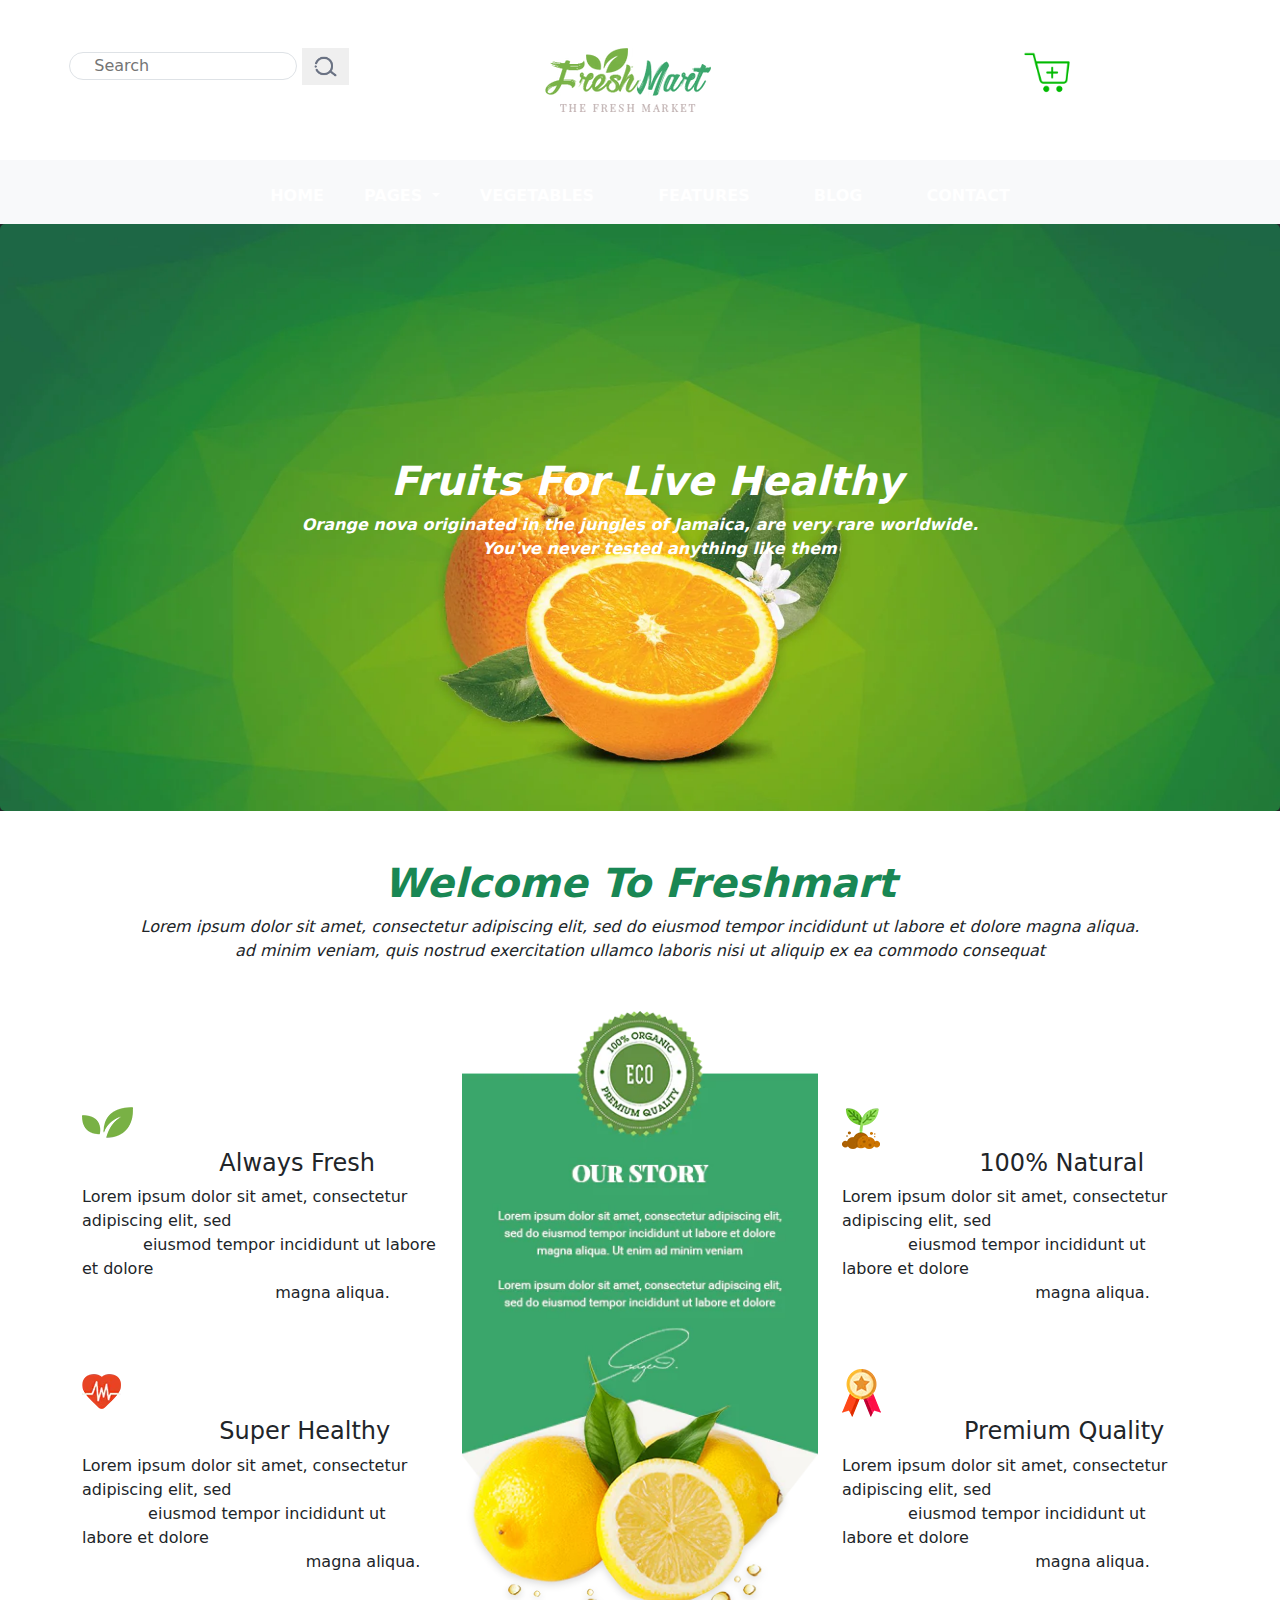
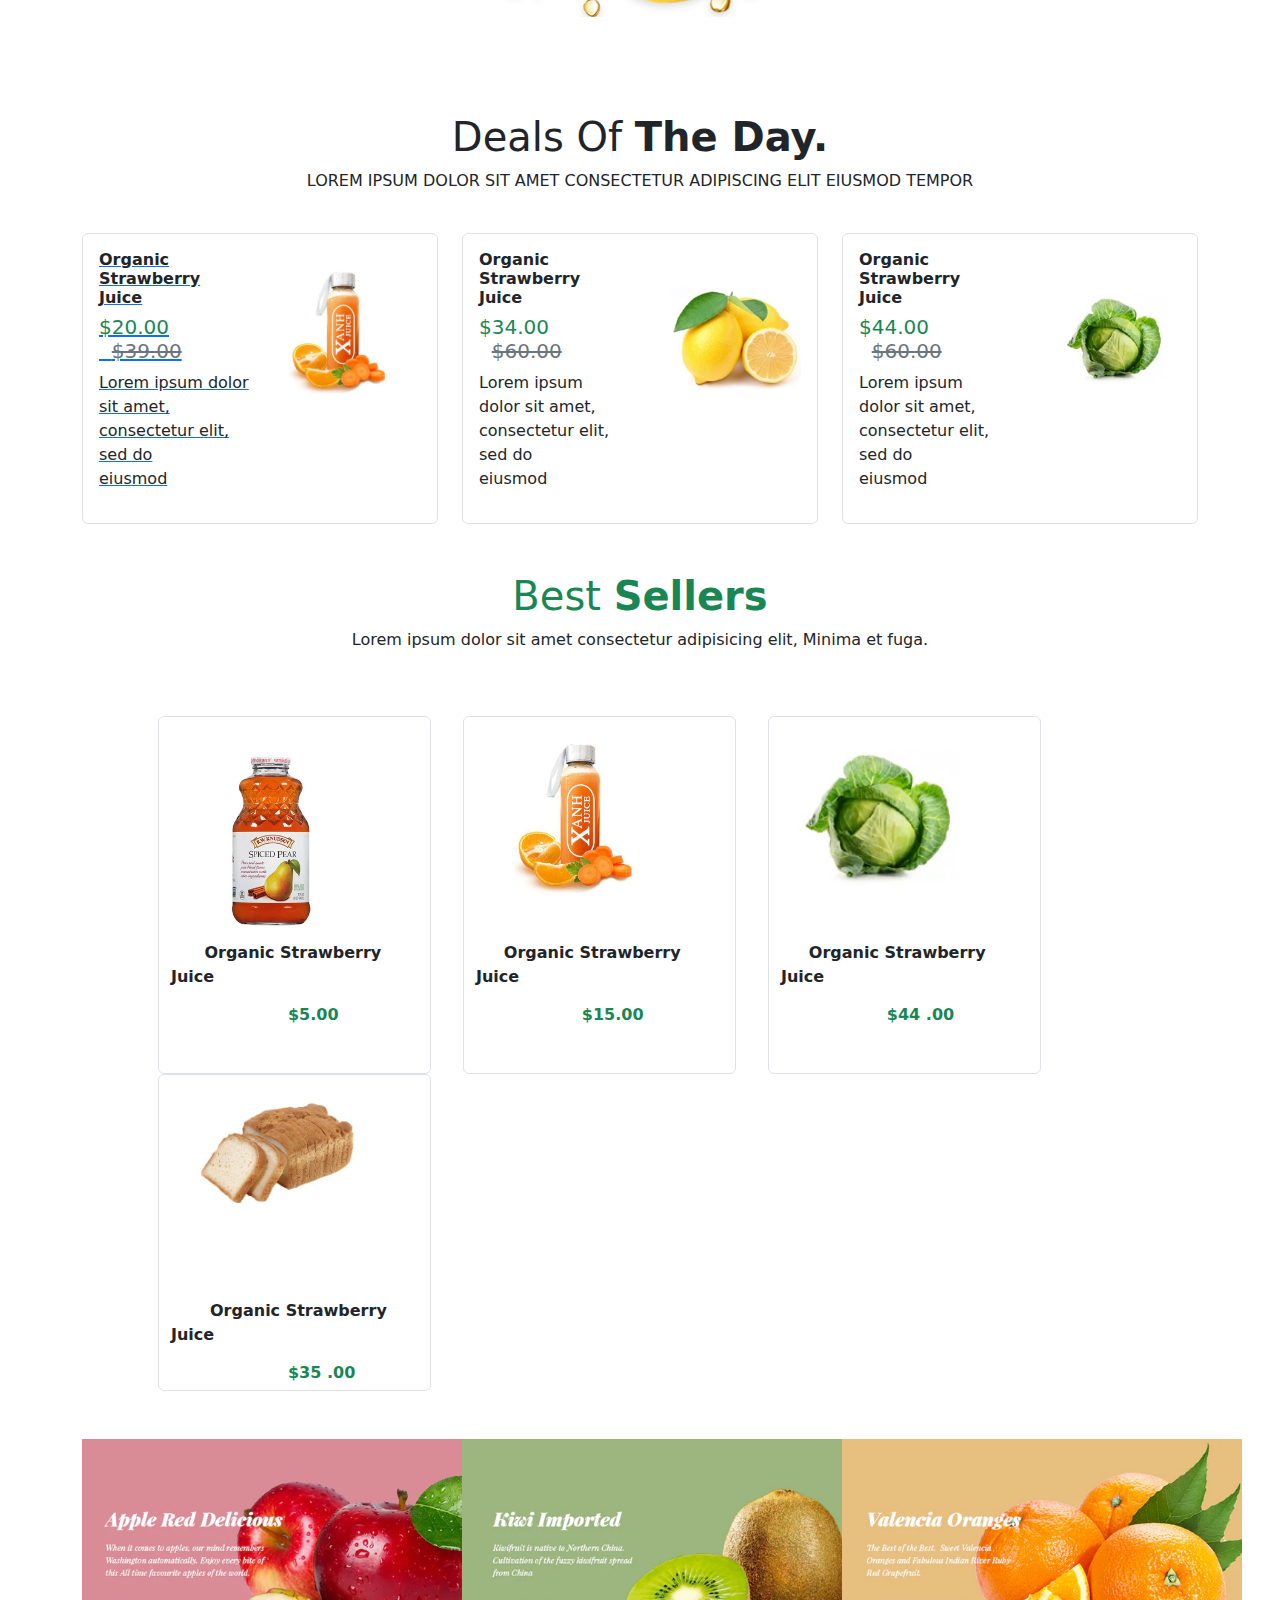
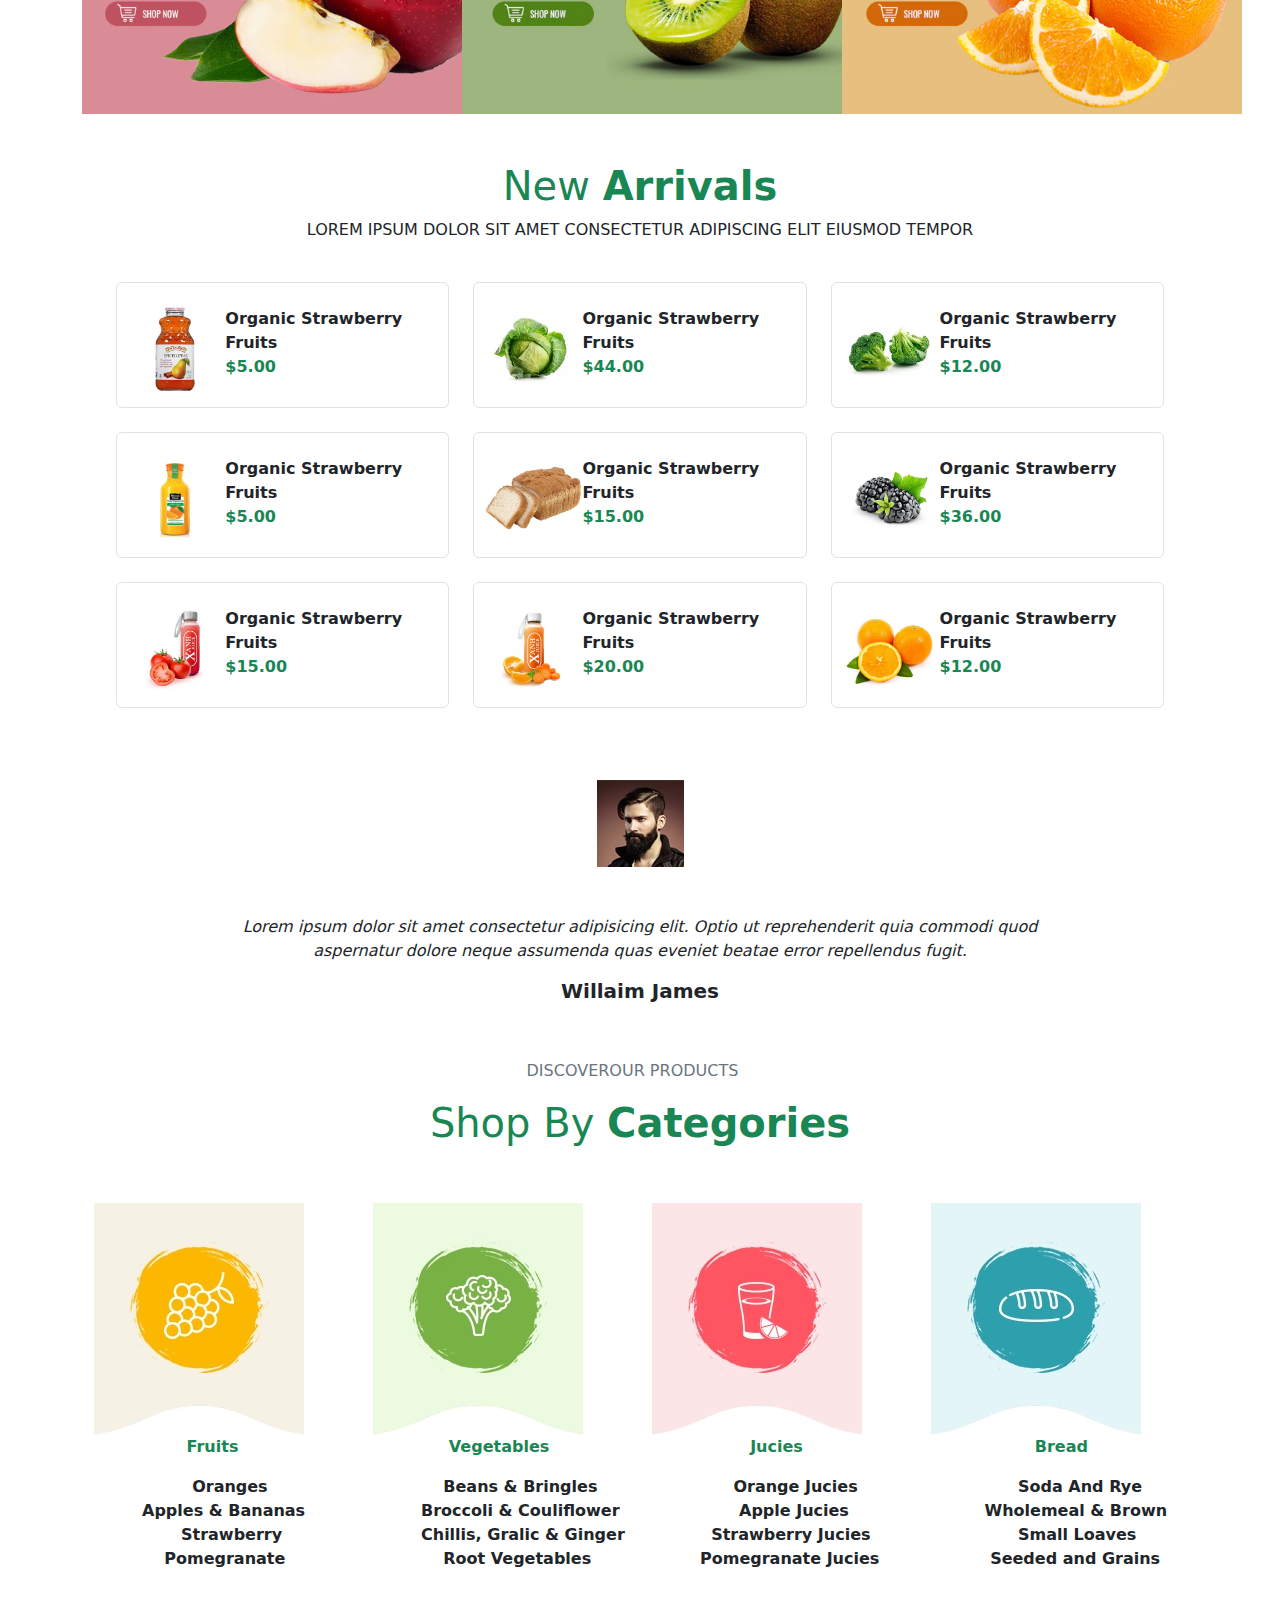
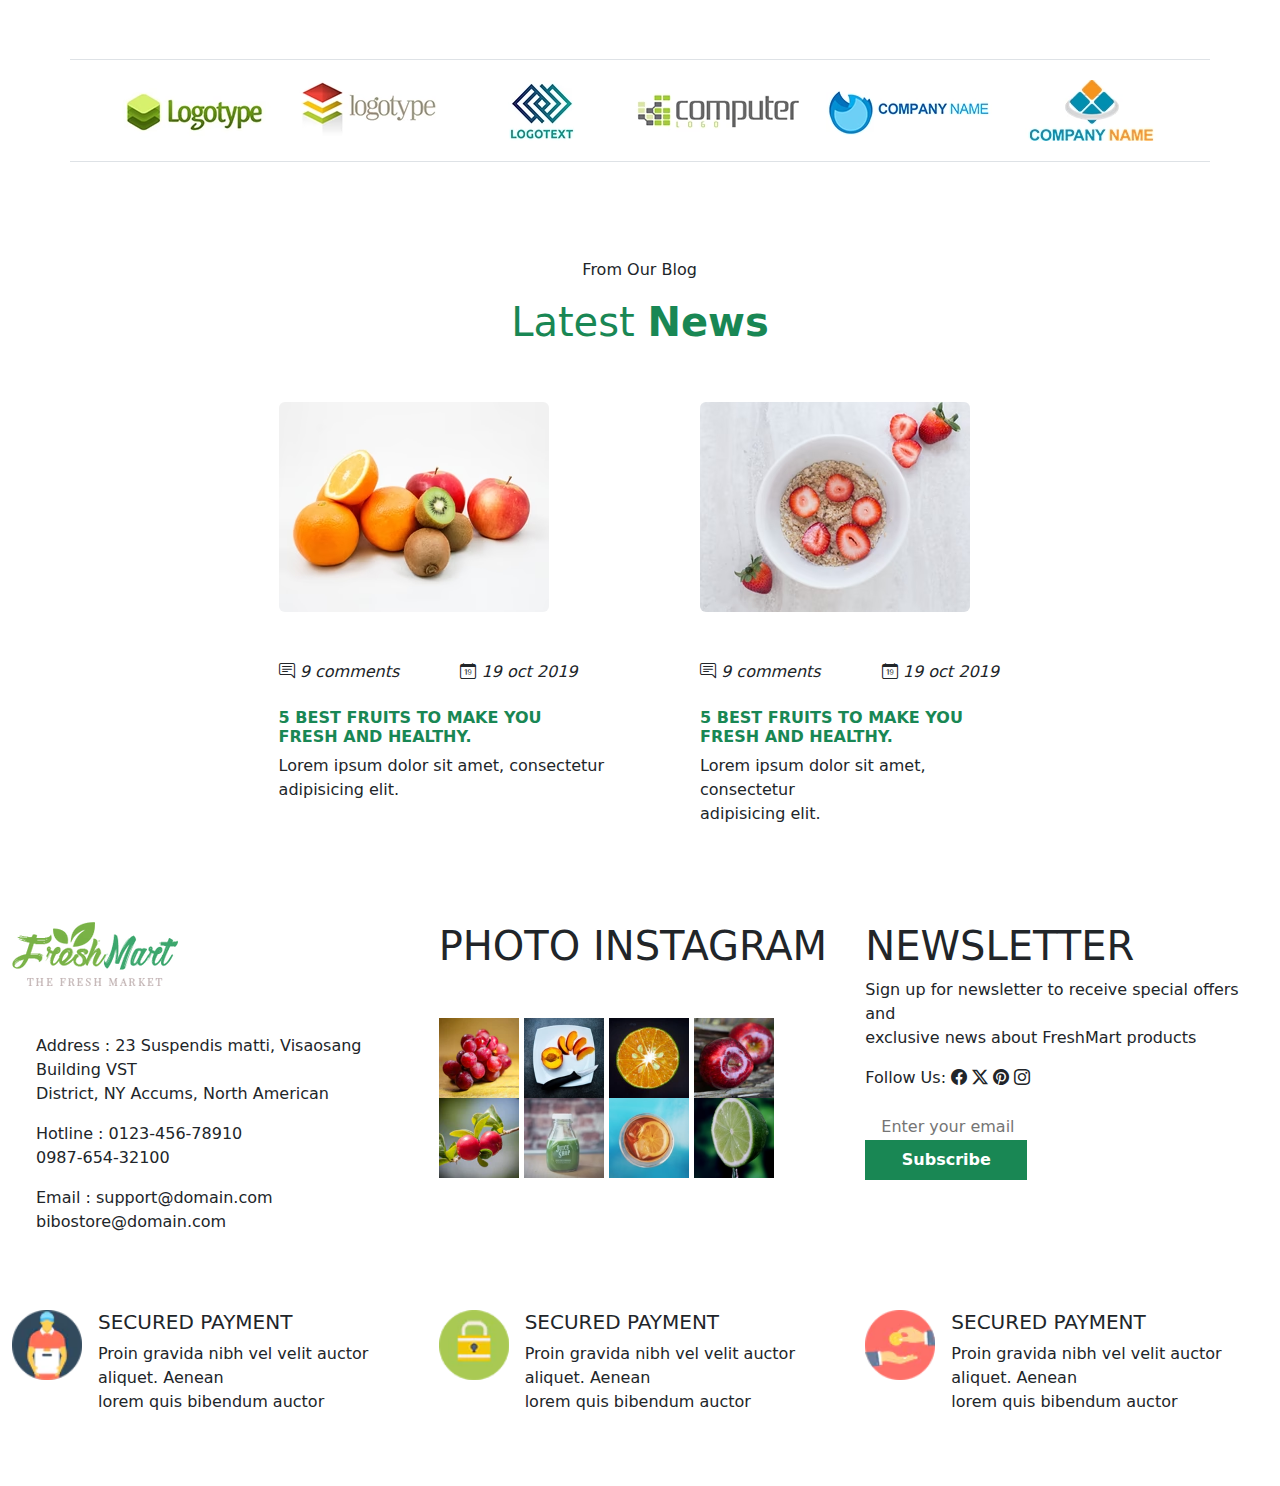
==== index.html @ f9daa169 "Add files via upload" ====
<!DOCTYPE html>
<html lang="en">

<head>
    <meta charset="UTF-8">
    <meta name="viewport" content="width=device-width, initial-scale=1.0">
    <title>Fresh Mart</title>
    <link href="https://cdn.jsdelivr.net/npm/bootstrap@5.3.3/dist/css/bootstrap.min.css" rel="stylesheet"
        integrity="sha384-QWTKZyjpPEjISv5WaRU9OFeRpok6YctnYmDr5pNlyT2bRjXh0JMhjY6hW+ALEwIH" crossorigin="anonymous">
    <script src="https://cdn.jsdelivr.net/npm/bootstrap@5.3.3/dist/js/bootstrap.bundle.min.js"
        integrity="sha384-YvpcrYf0tY3lHB60NNkmXc5s9fDVZLESaAA55NDzOxhy9GkcIdslK1eN7N6jIeHz"
        crossorigin="anonymous"></script>
    <link rel="stylesheet" href="./home.css">
    <link rel="stylesheet" href="https://cdn.jsdelivr.net/npm/bootstrap-icons@1.11.3/font/bootstrap-icons.min.css">
</head>

<body>
    <header class="header row my-5 text-center container-fluid">
        <div class="uni-search col-lg-4 col-sm-4 position-relative">
            <input class="border rounded-4 ps-4" type="text" placeholder="Search">
            <button class=" border-0"><img src="..//imges/find.png" alt="" width="35px" height="35px"></button>
        </div>
        <div class="col-lg-4 col-sm-4">
            <a href="./index.html"><img src="..//imges/logo_freshmart_166x.avif" alt=""></a>
        </div>
        <div class="col-lg-4 col-sm-4">
            <img src="..//imges/shopping.png" alt="" width="50px" height="50px">
        </div>
    </header>
    <nav class="navbar navbar-expand-lg bg-body-tertiary d-flex justify-content-center">
        <nav class="navbar-expand-lg">
            <div class="container-fluid">
                <button class="navbar-toggler" type="button" data-bs-toggle="collapse"
                    data-bs-target="#navbarNavAltMarkup" aria-controls="navbarNavAltMarkup" aria-expanded="true"
                    aria-label="Toggle navigation">
                    <span class="navbar-toggler-icon"></span>
                </button>
                <div class="collapse navbar-collapse" id="navbarNavAltMarkup">
                    <div class="navbar-nav text-white mt-2">
                        <a class="nav-link mx-4 text-white fw-bold fs-6" href="../home/index.html">HOME</a>
                        <li class="nav-item dropdown">
                            <a class="nav-link dropdown-toggle text-white fw-bold fs-6" href="#" role="button"
                                data-bs-toggle="dropdown" aria-expanded="false">
                                PAGES
                            </a>
                            <ul class="dropdown-menu">
                                <li><a class="dropdown-item" href="../about us/about.html">About Us</a></li>
                                <li><a class="dropdown-item" href="../faqs/faqs.html">FAQs</a></li>
                            </ul>
                        </li>
                        <a class="nav-link mx-4 text-white fw-bold fs-6" href="../product/product.html">VEGETABLES</a>
                        <a class="nav-link mx-4 text-white fw-bold fs-6" href="#">FEATURES</a>
                        <a class="nav-link mx-4 text-white fw-bold fs-6" href="../blogs/blog.html">BLOG</a>
                        <a class="nav-link mx-4 text-white fw-bold fs-6" href="../contact us/contact.html">CONTACT</a>
                    </div>
                </div>
            </div>
        </nav>
    </nav>
    <div class="card text-bg-dark border-0 rounded-0">
        <img src="..//imges/no-text-1_97d351ba-97e8-4fab-9db4-7261cf2e93ed_1920x (1).webp" class="card-img" alt="...">
        <div
            class="card-img-overlay text-white d-flex justify-content-center align-content-center flex-column h-100 w-100">
            <h1 class="text-center hero-h1 fs-1 fst-italic fw-bolder">&nbsp;Fruits For Live Healthy</h1>
            <p class="text-center hero-p fs-6 fst-italic fw-bolder">Orange nova originated in the jungles of Jamaica, are very rare worldwide.
                <br>&nbsp;&nbsp;&nbsp;&nbsp;&nbsp;&nbsp;&nbsp;You've
                never tested
                anything
                like them
            </p>
        </div>
    </div>
    <div class="web-intro-p text-center container-fluid">
        <div class="web-intro pt-5 text-center">
            <h1 class="text-success fw-bold fs-1 fst-italic">
                <!-- &nbsp; &nbsp; &nbsp;
                &nbsp;&nbsp;&nbsp;&nbsp;&nbsp;&nbsp;&nbsp;&nbsp;&nbsp;&nbsp;&nbsp;&nbsp;&nbsp;&nbsp;&nbsp;&nbsp;&nbsp;&nbsp;&nbsp;&nbsp;-->
                Welcome To Freshmart
            </h1>
            <p class="fst-italic">
                Lorem ipsum dolor sit amet, consectetur adipiscing elit, sed do eiusmod tempor incididunt ut labore et
                dolore magna aliqua.
                <br><!-- &nbsp;&nbsp;&nbsp;&nbsp;&nbsp;&nbsp;&nbsp;&nbsp;&nbsp;&nbsp;&nbsp;&nbsp;&nbsp;&nbsp;&nbsp;&nbsp;enim -->
                ad minim veniam, quis nostrud exercitation ullamco laboris nisi ut aliquip ex
                ea commodo consequat
            </p>
        </div>
    </div>
    <div class="story container mt-5 pb-sm-5">
        <div class="row">
            <div class="col-sm-12 col-lg-4">
                <div class="row mt-5">
                    <div class="col-12 intro-card  mt-5"><img class=""
                            src="..//imges/leaves_bede3183-15b2-42a5-9885-5597551ed12c_100x.webp" alt="">
                        <h1 class="fs-4">&nbsp;&nbsp;&nbsp;&nbsp;&nbsp;&nbsp;&nbsp;&nbsp;&nbsp;&nbsp;&nbsp;&nbsp;&nbsp;&nbsp;&nbsp;&nbsp;&nbsp;&nbsp;Always
                            Fresh</h1>
                        <p class="p-13">
                            Lorem ipsum dolor sit amet, consectetur adipiscing elit, sed
                            <br>&nbsp;&nbsp;&nbsp;&nbsp;&nbsp;&nbsp;&nbsp;&nbsp;&nbsp;&nbsp;&nbsp;&nbsp;eiusmod
                            tempor
                            incididunt ut labore et
                            dolore
                            <br>&nbsp;&nbsp;&nbsp;&nbsp;&nbsp;&nbsp;&nbsp;&nbsp;&nbsp;&nbsp;&nbsp;&nbsp;&nbsp;&nbsp;&nbsp;&nbsp;&nbsp;&nbsp;&nbsp;&nbsp;&nbsp;&nbsp;&nbsp;&nbsp;&nbsp;&nbsp;&nbsp;&nbsp;&nbsp;&nbsp;&nbsp;&nbsp;&nbsp;&nbsp;&nbsp;&nbsp;&nbsp;&nbsp;magna
                            aliqua.
                        </p>
                    </div>
                    <div class="col-12 intro-card mt-5"> <img
                            src="..//imges/heath_ff26dec2-aad7-4f82-afd2-822ad05e5161_100x.webp" alt="">
                        <h1 class="fs-4">&nbsp;&nbsp;&nbsp;&nbsp;&nbsp;&nbsp;&nbsp;&nbsp;&nbsp;&nbsp;&nbsp;&nbsp;&nbsp;&nbsp;&nbsp;&nbsp;&nbsp;&nbsp;Super
                            Healthy</h1>
                        <p class="p-13">
                            Lorem ipsum dolor sit amet, consectetur adipiscing elit, sed
                            <br>&nbsp;&nbsp;&nbsp;&nbsp;&nbsp;&nbsp;&nbsp;&nbsp;&nbsp;&nbsp;&nbsp;&nbsp;&nbsp;eiusmod
                            tempor
                            incididunt ut labore et
                            dolore
                            <br>&nbsp;&nbsp;&nbsp;&nbsp;&nbsp;&nbsp;&nbsp;&nbsp;&nbsp;&nbsp;&nbsp;&nbsp;&nbsp;&nbsp;&nbsp;&nbsp;&nbsp;&nbsp;&nbsp;&nbsp;&nbsp;&nbsp;&nbsp;&nbsp;&nbsp;&nbsp;&nbsp;&nbsp;&nbsp;&nbsp;&nbsp;&nbsp;&nbsp;&nbsp;&nbsp;&nbsp;&nbsp;&nbsp;&nbsp;&nbsp;&nbsp;&nbsp;&nbsp;&nbsp;magna
                            aliqua.
                        </p>
                    </div>
                </div>
            </div>
            <div class="col-sm-12 col-lg-4">
                <img class="img-fluid" src="..//imges/112_03_769893fa-0ccb-4757-bdf0-e0420c8b2779_540x.webp" alt="">
            </div>
            <div class="col-sm-12 col-lg-4">
                <div class="row mt-5">
                    <div class="col-12 intro-card mt-5"><img
                            src="..//imges/tree_deac4877-356e-4442-ad8d-7f313e2da1f9_100x.webp" alt="">
                        <h1 class="fs-4">&nbsp;&nbsp;&nbsp;&nbsp;&nbsp;&nbsp;&nbsp;&nbsp;&nbsp;&nbsp;&nbsp;&nbsp;&nbsp;&nbsp;&nbsp;&nbsp;&nbsp;&nbsp;100%
                            Natural</h1>
                        <p class="p-13">
                            Lorem ipsum dolor sit amet, consectetur adipiscing elit, sed
                            <br>&nbsp;&nbsp;&nbsp;&nbsp;&nbsp;&nbsp;&nbsp;&nbsp;&nbsp;&nbsp;&nbsp;&nbsp;&nbsp;eiusmod
                            tempor
                            incididunt ut labore et
                            dolore
                            <br>&nbsp;&nbsp;&nbsp;&nbsp;&nbsp;&nbsp;&nbsp;&nbsp;&nbsp;&nbsp;&nbsp;&nbsp;&nbsp;&nbsp;&nbsp;&nbsp;&nbsp;&nbsp;&nbsp;&nbsp;&nbsp;&nbsp;&nbsp;&nbsp;&nbsp;&nbsp;&nbsp;&nbsp;&nbsp;&nbsp;&nbsp;&nbsp;&nbsp;&nbsp;&nbsp;&nbsp;&nbsp;&nbsp;magna
                            aliqua.
                        </p>
                    </div>
                    <div class="col-12 intro-card mt-5"> <img
                            src="..//imges/hc_b7263177-3674-4b61-bbee-f3b584d040cb_100x.webp" alt="">
                        <h1 class="fs-4">&nbsp;&nbsp;&nbsp;&nbsp;&nbsp;&nbsp;&nbsp;&nbsp;&nbsp;&nbsp;&nbsp;&nbsp;&nbsp;&nbsp;&nbsp;&nbsp;Premium
                            Quality
                        </h1>
                        <p class="p-13">
                            Lorem ipsum dolor sit amet, consectetur adipiscing elit, sed
                            <br>&nbsp;&nbsp;&nbsp;&nbsp;&nbsp;&nbsp;&nbsp;&nbsp;&nbsp;&nbsp;&nbsp;&nbsp;&nbsp;eiusmod
                            tempor
                            incididunt ut labore et
                            dolore
                            <br>&nbsp;&nbsp;&nbsp;&nbsp;&nbsp;&nbsp;&nbsp;&nbsp;&nbsp;&nbsp;&nbsp;&nbsp;&nbsp;&nbsp;&nbsp;&nbsp;&nbsp;&nbsp;&nbsp;&nbsp;&nbsp;&nbsp;&nbsp;&nbsp;&nbsp;&nbsp;&nbsp;&nbsp;&nbsp;&nbsp;&nbsp;&nbsp;&nbsp;&nbsp;&nbsp;&nbsp;&nbsp;&nbsp;magna
                            aliqua.
                        </p>
                    </div>
                </div>
            </div>
        </div>
    </div>
    <div class="d-flex justify-content-center align-content-center">
        <div class="deals text-center mt-5">
            <h1>
                Deals Of <span class="fw-bolder">The Day.</span>
            </h1>
            <p>
                LOREM IPSUM DOLOR SIT AMET CONSECTETUR ADIPISCING ELIT EIUSMOD TEMPOR
            </p>
        </div>
    </div>
    <div class="container">
        <div class="deal-products row mt-4">
            <div class="product-p col-sm-12 col-lg-4">
                <div class="product d-flex border p-3 rounded">
                    <div class="">
                        <a class="pr-link" href="../product/product.html">
                            <h1 class="text-dark fs-6 fw-bold">
                                Organic Strawberry <br>Juice
                            </h1>
                            <h3 class="text-success fs-5">$20.00 &nbsp;&nbsp;<s class="text-secondary">$39.00</s></h3>
                            <p class="text-dark"> Lorem ipsum dolor sit amet, <br>consectetur elit, sed do <br>eiusmod</p>
                        </a>
                    </div>
                    <div>
                        <img src="..//imges/14_360x.webp" alt="" height="163px">
                    </div>
                </div>
            </div>
            <div class="product-p col-sm-12 col-lg-4">
                <div class="product d-flex border p-3 rounded">
                    <div>
                        <h1 class="text-dark fs-6 fw-bold">
                            Organic Strawberry <br>Juice
                        </h1>
                        <h3 class="text-success fs-5">$34.00 &nbsp;&nbsp;<s class="text-secondary">$60.00</s></h3>
                        <p>Lorem ipsum dolor sit amet, <br>consectetur elit, sed do <br>eiusmod</p>
                    </div>
                    <div>
                        <img class="mt-4 ms-5" src="..//imges/25_180x.avif" alt="" height="130px">
                    </div>
                </div>
            </div>
            <div class="product-p col-sm-12 col-lg-4">
                <div class="product d-flex border p-3 rounded">
                    <div>
                        <h1 class="text-dark fs-6 fw-bold">
                            Organic Strawberry <br>Juice
                        </h1>
                        <h3 class="text-success fs-5">$44.00 &nbsp;&nbsp;<s class="text-secondary">$60.00</s></h3>
                        <p>Lorem ipsum dolor sit amet, <br>consectetur elit, sed do <br>eiusmod</p>
                    </div>
                    <div>
                        <img class="mt-4 ms-5" src="..//imges/63_180x.webp" alt="" height="130px">
                    </div>
                </div>
            </div>
        </div>
    </div>
    <div class="best-sellers-p container-fluid">
        <div class="best-sellers d-flex justify-content-center mt-5">
            <div class="text-center">
                <h1 class="text-success">
                    Best <span class="fw-bolder">Sellers</span>
                </h1>
                <p>
                    Lorem ipsum dolor sit amet consectetur adipisicing elit, Minima et fuga.
                </p>
            </div>
        </div>
    </div>
    <div class="products container mt-5">
        <div class="row ms-5 container-fluid">
            <div class="product-card border rounded col-lg-3 col-sm-12 mx-3">
                <img class="mt-4" src="..//imges/23_be83c86b-80ec-46e6-8c66-80abcbaf5cb5_360x.webp" alt="" height="200px">
                <p class="fw-bold p-13">&nbsp;&nbsp;&nbsp;&nbsp;&nbsp;&nbsp;Organic Strawberry Juice</p>
                <h6 class="text-success fw-bolder fs-6 mb-5">&nbsp;&nbsp;&nbsp;&nbsp;&nbsp;&nbsp;&nbsp;&nbsp;&nbsp;&nbsp;&nbsp;&nbsp;&nbsp;&nbsp;&nbsp;&nbsp;&nbsp;&nbsp;&nbsp;&nbsp;&nbsp;$5.00
                </h6>
            </div>
            <div class="product-card border rounded col-lg-3 col-sm-12 mx-3">
                <img src="..//imges/14_360x.webp" alt="" height="200px">
                <p class="fw-bold mt-4 p-13">&nbsp;&nbsp;&nbsp;&nbsp;&nbsp;Organic Strawberry Juice</p>
                <h6 class="text-success fw-bolder fs-6">&nbsp;&nbsp;&nbsp;&nbsp;&nbsp;&nbsp;&nbsp;&nbsp;&nbsp;&nbsp;&nbsp;&nbsp;&nbsp;&nbsp;&nbsp;&nbsp;&nbsp;&nbsp;&nbsp;$15.00
                </h6>
            </div>
            <div class="product-card border rounded col-lg-3 col-sm-12 mx-3">
                <img src="..//imges/63_180x.webp" alt="" height="200px">
                <p class="fw-bold mt-4 p-13">&nbsp;&nbsp;&nbsp;&nbsp;&nbsp;Organic Strawberry Juice</p>
                <h6 class="text-success fw-bolder fs-6">&nbsp;&nbsp;&nbsp;&nbsp;&nbsp;&nbsp;&nbsp;&nbsp;&nbsp;&nbsp;&nbsp;&nbsp;&nbsp;&nbsp;&nbsp;&nbsp;&nbsp;&nbsp;&nbsp;$44
                    .00</h6>
            </div>
            <div class="product-card border rounded col-lg-3 col-sm-12 mx-3">
                <img class="ms-4 mb-3" src="..//imges/5_360x.webp" alt="" height="160px">
                <p class="fw-bold mt-5 p-13">&nbsp;&nbsp;&nbsp;&nbsp;&nbsp;&nbsp;&nbsp;Organic
                    Strawberry Juice</p>
                <h6 class="text-success fw-bolder fs-6">&nbsp;&nbsp;&nbsp;&nbsp;&nbsp;&nbsp;&nbsp;&nbsp;&nbsp;&nbsp;&nbsp;&nbsp;&nbsp;&nbsp;&nbsp;&nbsp;&nbsp;&nbsp;&nbsp;&nbsp;&nbsp;$35
                    .00</h6>
            </div>
        </div>
    </div>
    <div class="img container mt-5">
        <div class="row mt-5">
            <div class="col-lg-4 col-sm-12">
                <img src="..//imges/apple_540x.webp" alt="" width="400px">
            </div>
            <div class="col-lg-4 col-sm-12">
                <img src="..//imges/kiwi_540x.webp" alt="" width="400px">
            </div>
            <div class="col-lg-4 col-sm-12">
                <img src="..//imges/orange_540x.webp" alt="" width="400px">
            </div>
        </div>
    </div>
    <div class="new-arrivals container-fluid">
        <div class="des-p d-flex justify-content-center mt-5">
            <div class="des text-center">
                <h1 class="text-success">
                    New
                    <span class="fw-bold">Arrivals</span>
                </h1>
                <p>LOREM IPSUM DOLOR SIT AMET CONSECTETUR ADIPISCING ELIT EIUSMOD TEMPOR</p>
            </div>
        </div>
        <div class="d-flex justify-content-center">
            <div>
                <div class="queue-1 d-flex justify-content-between my-4">
                    <div class="row">
                        <div class="col-sm-12 col-lg-4">
                            <div class="na border rounded p-2 d-flex">
                                <img class="mt-2" src="..//imges/23_be83c86b-80ec-46e6-8c66-80abcbaf5cb5_360x.webp" alt=""
                                    height="100px">
                                <p class="mt-3 text-success fw-bold p-13">
                                    <span class="fw-bold text-dark">Organic Strawberry Fruits</span><br>
                                    $5.00
                                </p>
                            </div>
                        </div>
                        <div class="col-sm-12 col-lg-4">
                            <div class="na border rounded p-2  d-flex">
                                <img class="mt-2" src="..//imges/63_180x.webp" alt="" height="100px">
                                <p class="mt-3 text-success fw-bold p-13">
                                    <span class="fw-bold text-dark">Organic Strawberry Fruits</span><br>
                                    $44.00
                                </p>
                            </div>
                        </div>
                        <div class="col-sm-12 col-lg-4">
                            <div class="na border rounded p-2  d-flex">
                                <img class="mt-2" src="..//imges/58_360x.webp" alt="" height="100px">
                                <p class="mt-3 text-success fw-bold p-13">
                                    <span class="fw-bold text-dark">Organic Strawberry <br>Fruits</span><br>
                                    $12.00
                                </p>
                            </div>
                        </div>
                    </div>
                </div>
                <div class="queue-2 d-flex justify-content-between my-4">
                    <div class="row">
                        <div class="col-sm-12 col-lg-4">
                            <div class="na border rounded p-2 d-flex">
                                <img class="mt-2" class="mt-4"
                                    src="..//imges/./16_7b71b057-46e3-4519-8875-635808993876_1120x.webp" alt=""
                                    height="100px">
                                <p class="mt-3 text-success fw-bold p-13">
                                    <span class="fw-bold text-dark">Organic Strawberry Fruits</span><br>
                                    $5.00
                                </p>
                            </div>
                        </div>
                        <div class="col-sm-12 col-lg-4">
                            <div class="na border rounded p-2 d-flex">
                                <img class="mt-2" src="..//imges/./5_360x.webp" alt="" height="100px">
                                <p class="mt-3 text-success fw-bold p-13">
                                    <span class="fw-bold text-dark">Organic Strawberry Fruits</span><br>
                                    $15.00
                                </p>
                            </div>
                        </div>
                        <div class="col-sm-12 col-lg-4">
                            <div class="na border rounded p-2 d-flex">
                                <img class="mt-2" src="..//imges/./57_360x.webp" alt="" height="100px">
                                <p class="mt-3 text-success fw-bold p-13">
                                    <span class="fw-bold text-dark">Organic Strawberry <br> Fruits</span><br>
                                    $36.00
                                </p>
                            </div>
                        </div>
                    </div>
                </div>
                <div class="queue-3 d-flex justify-content-between my-4">
                    <div class="row">
                        <div class="col-sm-12 col-lg-4">
                            <div class="na border rounded p-2 d-flex">
                                <img class="mt-2" src="..//imges/./13_9346bf71-182c-43be-8383-f245d4b8104b_360x.webp"
                                    alt="" height="100px">
                                <p class="mt-3 text-success fw-bold p-13">
                                    <span class="fw-bold text-dark">Organic Strawberry Fruits</span><br>
                                    $15.00
                                </p>
                            </div>
                        </div>
                        <div class="col-sm-12 col-lg-4">
                            <div class="na border rounded p-2 d-flex">
                                <img class="mt-2" src="..//imges/./14_360x.webp" alt="" height="100px">
                                <p class="mt-3 text-success fw-bold p-13">
                                    <span class="fw-bold text-dark">Organic Strawberry Fruits</span><br>
                                    $20.00
                                </p>
                            </div>
                        </div>
                        <div class="col-sm-12 col-lg-4">
                            <div class="na border rounded p-2  d-flex">
                                <img class="mt-2" src="..//imges/./4_6e19c018-942a-4857-8f1d-687814452381_1120x.jpg"
                                    alt="" height="100px">
                                <p class="mt-3 text-success fw-bold p-13">
                                    <span class="fw-bold text-dark">Organic Strawberry <br>Fruits</span><br>
                                    $12.00
                                </p>
                            </div>
                        </div>
                    </div>
                </div>
            </div>
        </div>

    </div>
    <div class="testimonials w-100 h-25 container">
        <div class="d-flex justify-content-center">
            <div class="mt-5 text-center">
                <div class="d-flex justify-content-center mb-5">
                    <img class="" src="..//imges/img-testimo3_c21dfe5c-9aa9-4186-adb6-c91dc4cfb1d9_120x.avif" alt="">
                </div>
                <p class="mt-5 fst-italic">
                    Lorem ipsum dolor sit amet consectetur adipisicing elit. Optio ut reprehenderit quia commodi quod
                    <br>
                    aspernatur dolore neque assumenda quas
                    eveniet beatae error repellendus fugit. <br>
                </p>
                <h4 class="fs-5 fw-bold">
                    Willaim James
                </h4>
            </div>
        </div>
    </div>
    <div class="categories container">
        <div class="des-p d-flex justify-content-center mt-5">
            <div class="des">
                <p class="text-secondary "> &nbsp;&nbsp;&nbsp;&nbsp;&nbsp;&nbsp;&nbsp;&nbsp; &nbsp;&nbsp;&nbsp;&nbsp;&nbsp;&nbsp;&nbsp;&nbsp;
                    &nbsp;DISCOVEROUR PRODUCTS</p>
                <h1 class="text-success ">Shop By <span class="fw-bolder">Categories</span></h1>
            </div>
        </div>
        <div class="container-fluid">
            <div class="a-categories mt-5 row">
                <div class="fruits col-lg-3 col-sm-12">
                    <img src="..//imges/fruit_768x.avif" alt="">
                    <ul class="list-unstyled fw-bold ms-5">
                        <li class="l-h text-success fs-6 fw-bold mb-3">
                            &nbsp;&nbsp;&nbsp;&nbsp;&nbsp;&nbsp;&nbsp;&nbsp;Fruits
                        </li>
                        <li>&nbsp;&nbsp;&nbsp;&nbsp;&nbsp;&nbsp;&nbsp;&nbsp;&nbsp;Oranges</li>
                        <li>Apples & Bananas</li>
                        <li>&nbsp;&nbsp;&nbsp;&nbsp;&nbsp;&nbsp;&nbsp;Strawberry</li>
                        <li>&nbsp;&nbsp;&nbsp;&nbsp;Pomegranate</li>
                    </ul>
                </div>
                <div class="Vegetables col-lg-3 col-sm-12">
                    <img src="..//imges/vegetables_768x.avif" alt="">
                    <ul class="list-unstyled fw-bold ms-5">
                        <li class="l-h text-success fs-6 fw-bold mb-3">&nbsp;&nbsp;&nbsp;&nbsp;&nbsp;Vegetables</li>
                        <li>&nbsp;&nbsp;&nbsp;&nbsp;Beans & Bringles</li>
                        <li>Broccoli & Couliflower</li>
                        <li>Chillis, Gralic & Ginger</li>
                        <li>&nbsp;&nbsp;&nbsp;&nbsp;Root Vegetables</li>
                    </ul>
                </div>
                <div class="Jucies col-lg-3 col-sm-12">
                    <img src="..//imges/juices_768x.avif" alt="">
                    <ul class="list-unstyled fw-bold ms-5">
                        <li class="l-h text-success fs-6 fw-bold mb-3">
                            &nbsp;&nbsp;&nbsp;&nbsp;&nbsp;&nbsp;&nbsp;&nbsp;&nbsp;Jucies
                        </li>
                        <li>&nbsp;&nbsp;&nbsp;&nbsp;&nbsp;&nbsp;Orange Jucies</li>
                        <li>&nbsp;&nbsp;&nbsp;&nbsp;&nbsp;&nbsp;&nbsp;Apple Jucies</li>
                        <li>&nbsp;&nbsp;Strawberry Jucies</li>
                        <li>Pomegranate Jucies</li>
                    </ul>
                </div>
                <div class="Bread col-lg-3 col-sm-12">
                    <img src="..//imges/bread_768x.avif" alt="">
                    <ul class="list-unstyled fw-bold     ms-5">
                        <li class="l-h text-success fs-6 fw-bold mb-3">
                            &nbsp;&nbsp;&nbsp;&nbsp;&nbsp;&nbsp;&nbsp;&nbsp;&nbsp;&nbsp;Bread
                        </li>
                        <li>&nbsp;&nbsp;&nbsp;&nbsp;&nbsp;&nbsp;&nbsp;Soda And Rye</li>
                        <li>&nbsp;Wholemeal & Brown</li>
                        <li>&nbsp;&nbsp;&nbsp;&nbsp;&nbsp;&nbsp;&nbsp;Small Loaves</li>
                        <li>&nbsp;&nbsp;Seeded and Grains</li>
                    </ul>
                </div>
            </div>
        </div>
    </div>
    <div class="container mt-5">
        <div class="row">
            <div class="partners pb-3 border-top border-bottom text-center mt-4">
                <div class="mt-3 col-sm-12">
                    <img src="..//imges/mn-2_160x160@2x.avif" alt="">
                    <img src="..//imges/mn-3_160x160@2x.avif" alt="">
                    <img src="..//imges/mn-4_160x160@2x.avif" alt="">
                    <img class="me-3 mt-2" src="..//imges/mn-5_160x160@2x.avif" alt="">
                    <img class="mt-2" src="..//imges/mn-6_160x160@2x.avif" alt="">
                    <img src="..//imges/mn-1_160x160@2x.avif" alt="">
                </div>
            </div>
        </div>
    </div>
    <div class="news container-fluid">
        <div class="des-p d-flex justify-content-center my-5">
            <div class="des mt-5">
                <p>&nbsp;&nbsp;&nbsp;&nbsp;&nbsp;&nbsp;&nbsp;&nbsp;&nbsp;&nbsp;&nbsp;&nbsp;&nbsp;&nbsp;From
                    Our Blog</p>
                <h1 class="text-success">Latest <span class="fw-bold">News</span></h1>
            </div>
        </div>
        <div class="blogs d-flex justify-content-around">
            <div class="row">
                <div class="blog-1 col-sm-12 col-lg-6">
                    <img class="ms-5 rounded ms-lg-0" src="..//imges/blog2_270x210_crop_center.avif" alt="">
                    <div class="my-5 ms-sm-0 ms-5">
                        <span class="d-flex my-4">
                            <i class="bi bi-chat-right-text">&nbsp;9 comments</i>
                            &nbsp;&nbsp;&nbsp;&nbsp;&nbsp;&nbsp;&nbsp;&nbsp;&nbsp;&nbsp;&nbsp;&nbsp;
                            <i class="bi bi-calendar-date">&nbsp;19 oct 2019</i>
                        </span>
                        <a class="link-underline link-underline-opacity-0" href="../blogs/blog.html">
                            <h6 class="text-success fw-bold">
                                5 BEST FRUITS TO MAKE YOU <br> FRESH AND HEALTHY.
                            </h6>
                        </a>
                        <P class="p-13">
                            Lorem ipsum dolor sit amet, consectetur <br> adipisicing elit.
                        </P>
                    </div>
                </div>
                <div class="blog-2 col-sm-12 col-lg-6">
                    <img class="ms-5 rounded" src="..//imges/blog1_270x210_crop_center.avif" alt="">
                    <div class="my-5 ms-5">
                        <span class="d-flex my-4">
                            <i class="bi bi-chat-right-text">&nbsp;9 comments</i>
                            &nbsp;&nbsp;&nbsp;&nbsp;&nbsp;&nbsp;&nbsp;&nbsp;&nbsp;&nbsp;&nbsp;&nbsp;
                            <i class="bi bi-calendar-date">&nbsp;19 oct 2019</i>
                        </span>
                        <a class="link-underline link-underline-opacity-0" href="../blogs/blog.html">
                            <h6 class="text-success fw-bold">
                                5 BEST FRUITS TO MAKE YOU <br> FRESH AND HEALTHY.
                            </h6>
                        </a>
                        <P class="p-13">
                            Lorem ipsum dolor sit amet, consectetur <br> adipisicing elit.
                        </P>
                    </div>
                </div>
            </div>
        </div>
    </div>
    <div class="footer container-fluid">
        <div class="row">
            <div class="left-sec col-lg-4 mt-5 col-sm-12">
                <img src="..//imges/logo_freshmart_166x.avif" alt="">
                <p class="ms-4 mt-5">
                    Address : 23 Suspendis matti, Visaosang Building VST <br> District, NY Accums, North American
                </p>
                <p class="ms-4">
                    Hotline :
                    0123-456-78910 <br>
                    0987-654-32100
                </p>
                <p class="ms-4">
                    Email :
                    support@domain.com <br>
                    bibostore@domain.com
                </p>
            </div>
            <div class="center-sec col-lg-4 mt-5 col-sm-12">
                <h1>
                    PHOTO INSTAGRAM
                </h1>
                <div class="mt-5">
                    <img src="..//imges/ins1_120x120_crop_center.webp" alt="" height="80px" width="80px">
                    <img src="..//imges/ins2_120x120_crop_center.avif" alt="" height="80px" width="80px">
                    <img src="..//imges/ins3_120x120_crop_center.webp" alt="" height="80px" width="80px">
                    <img src="..//imges/ins4_120x120_crop_center.webp" alt="" height="80px" width="80px">
                </div>
                <div>
                    <img src="..//imges/ins5_120x120_crop_center.webp" alt="" height="80px" width="80px">
                    <img src="..//imges/ins6_120x120_crop_center.avif" alt="" height="80px" width="80px">
                    <img src="..//imges/ins7_120x120_crop_center.avif" alt="" height="80px" width="80px">
                    <img src="..//imges/ins8_120x120_crop_center.avif" alt="" height="80px" width="80px">
                </div>
            </div>
            <div class="right-sec col-lg-4 mt-5 col-sm-12">
                <h1>
                    NEWSLETTER
                </h1>
                <P>
                    Sign up for newsletter to receive special offers and <br>exclusive news about FreshMart products
                </P>
                <div class="subs-btn position-absolute mt-5">
                    <input class="ps-3 w-100 border-0" type="text" placeholder="Enter your email">
                    <button class="position-relative bg-success border-0 text-white fw-bold py-2 w-50">Subscribe</button>
                </div>
                <span class="mt-5">
                    <p>Follow Us:&nbsp;<i class="bi bi-facebook"></i>&nbsp;<i class="bi bi-twitter-x"></i>&nbsp;<i
                            class="bi bi-pinterest"></i>&nbsp;<i class="bi bi-instagram"></i></p>
                </span>
            </div>
        </div>
    </div>
    <footer class="h-50 w-100 mt-1 py-5">
        <div class="container-fluid">
            <div class="row">
                <div class="d-lg-flex col-lg-4 my-2">
                    <img src="..//imges/Layer_12_65x.webp" alt="" height="70px" width="70px">
                    <span class="ms-3">
                        <h5>
                            SECURED PAYMENT
                        </h5>
                        <P>
                            Proin gravida nibh vel velit auctor aliquet. Aenean <br> lorem quis bibendum auctor
                        </P>
                    </span>
                </div>
                <div class="d-lg-flex col-lg-4 my-2">
                    <img src="..//imges/Layer_13_65x.webp" alt="" height="70px" width="70px">
                    <span class="ms-3">
                        <h5>
                            SECURED PAYMENT
                        </h5>
                        <P>
                            Proin gravida nibh vel velit auctor aliquet. Aenean <br> lorem quis bibendum auctor
                        </P>
                    </span>
                </div>
                <div class="d-lg-flex col-lg-4 my-2">
                    <img src="..//imges/Layer_14_65x.webp" alt="" height="70px" width="70px">
                    <span class="ms-3">
                        <h5>
                            SECURED PAYMENT
                        </h5>
                        <P>
                            Proin gravida nibh vel velit auctor aliquet. Aenean <br> lorem quis bibendum auctor
                        </P>
                    </span>
                </div>
            </div>
        </div>
    </footer>
</body>

</html>
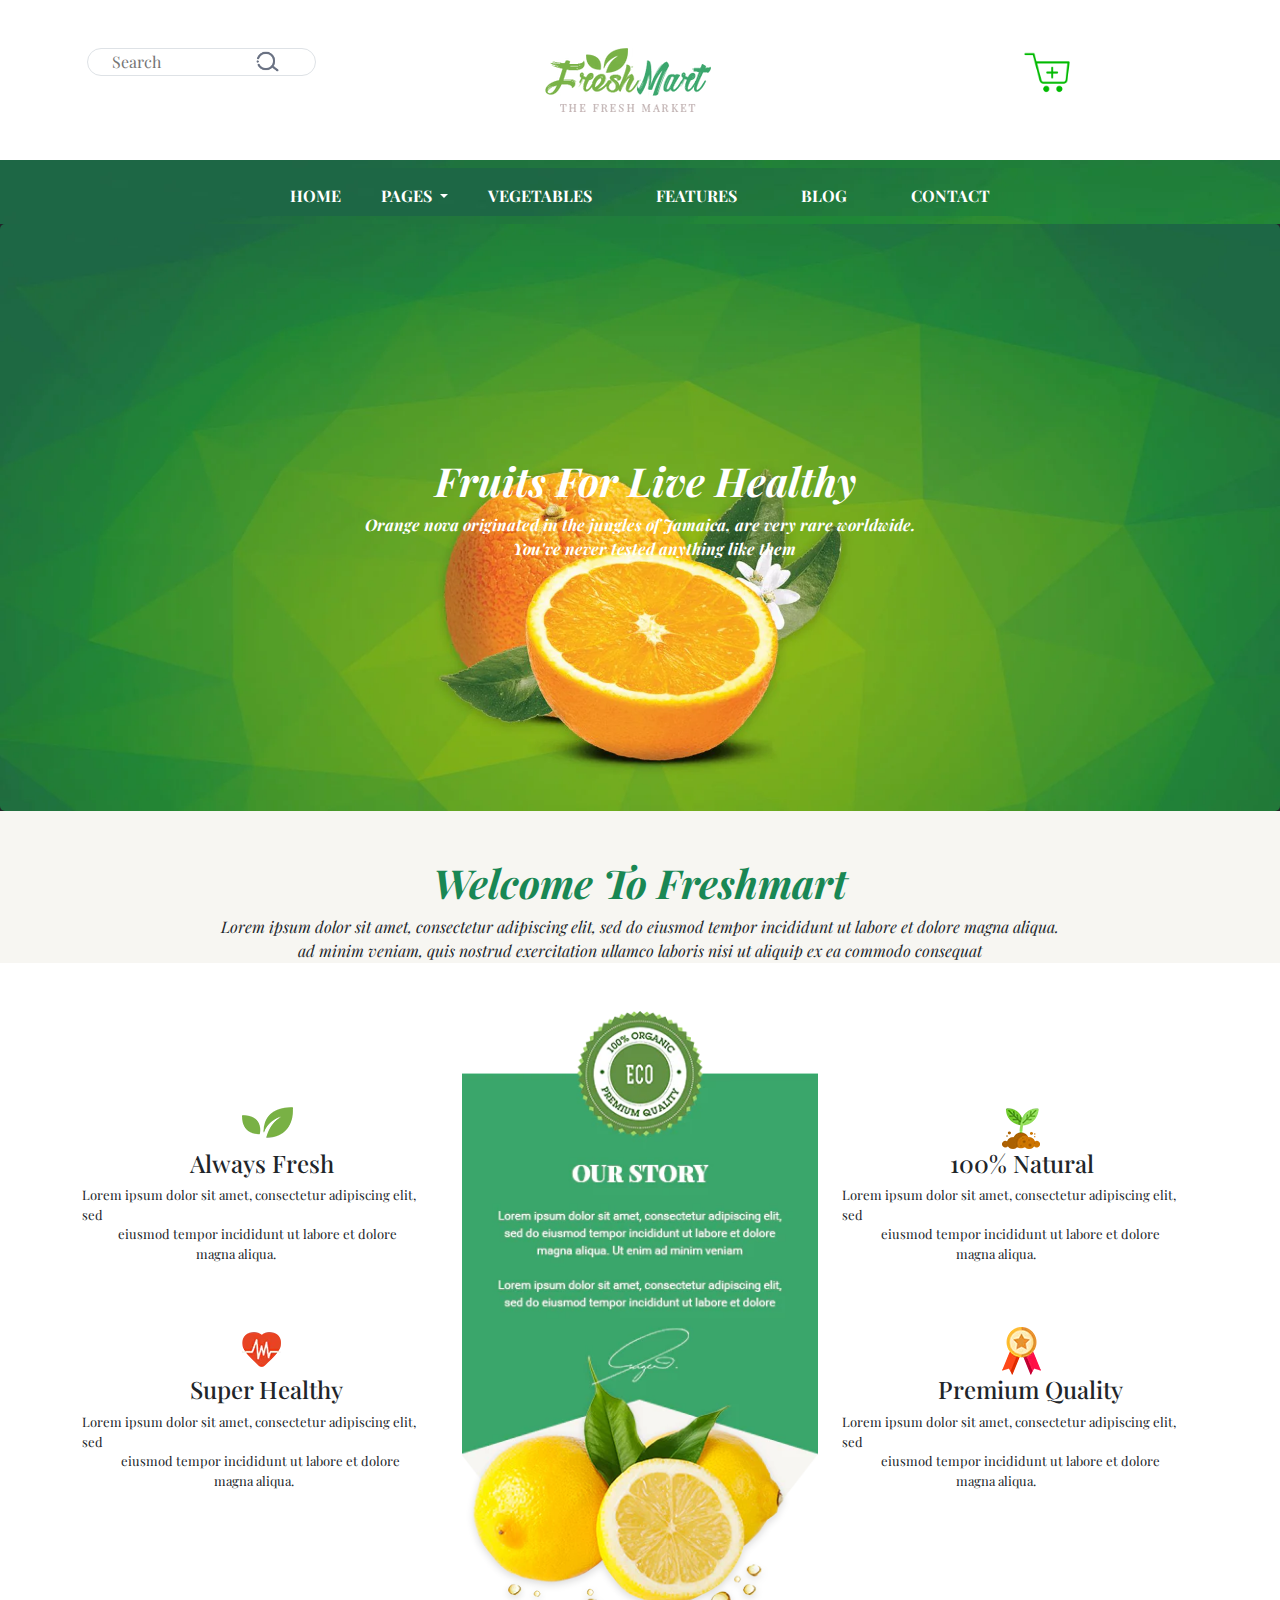
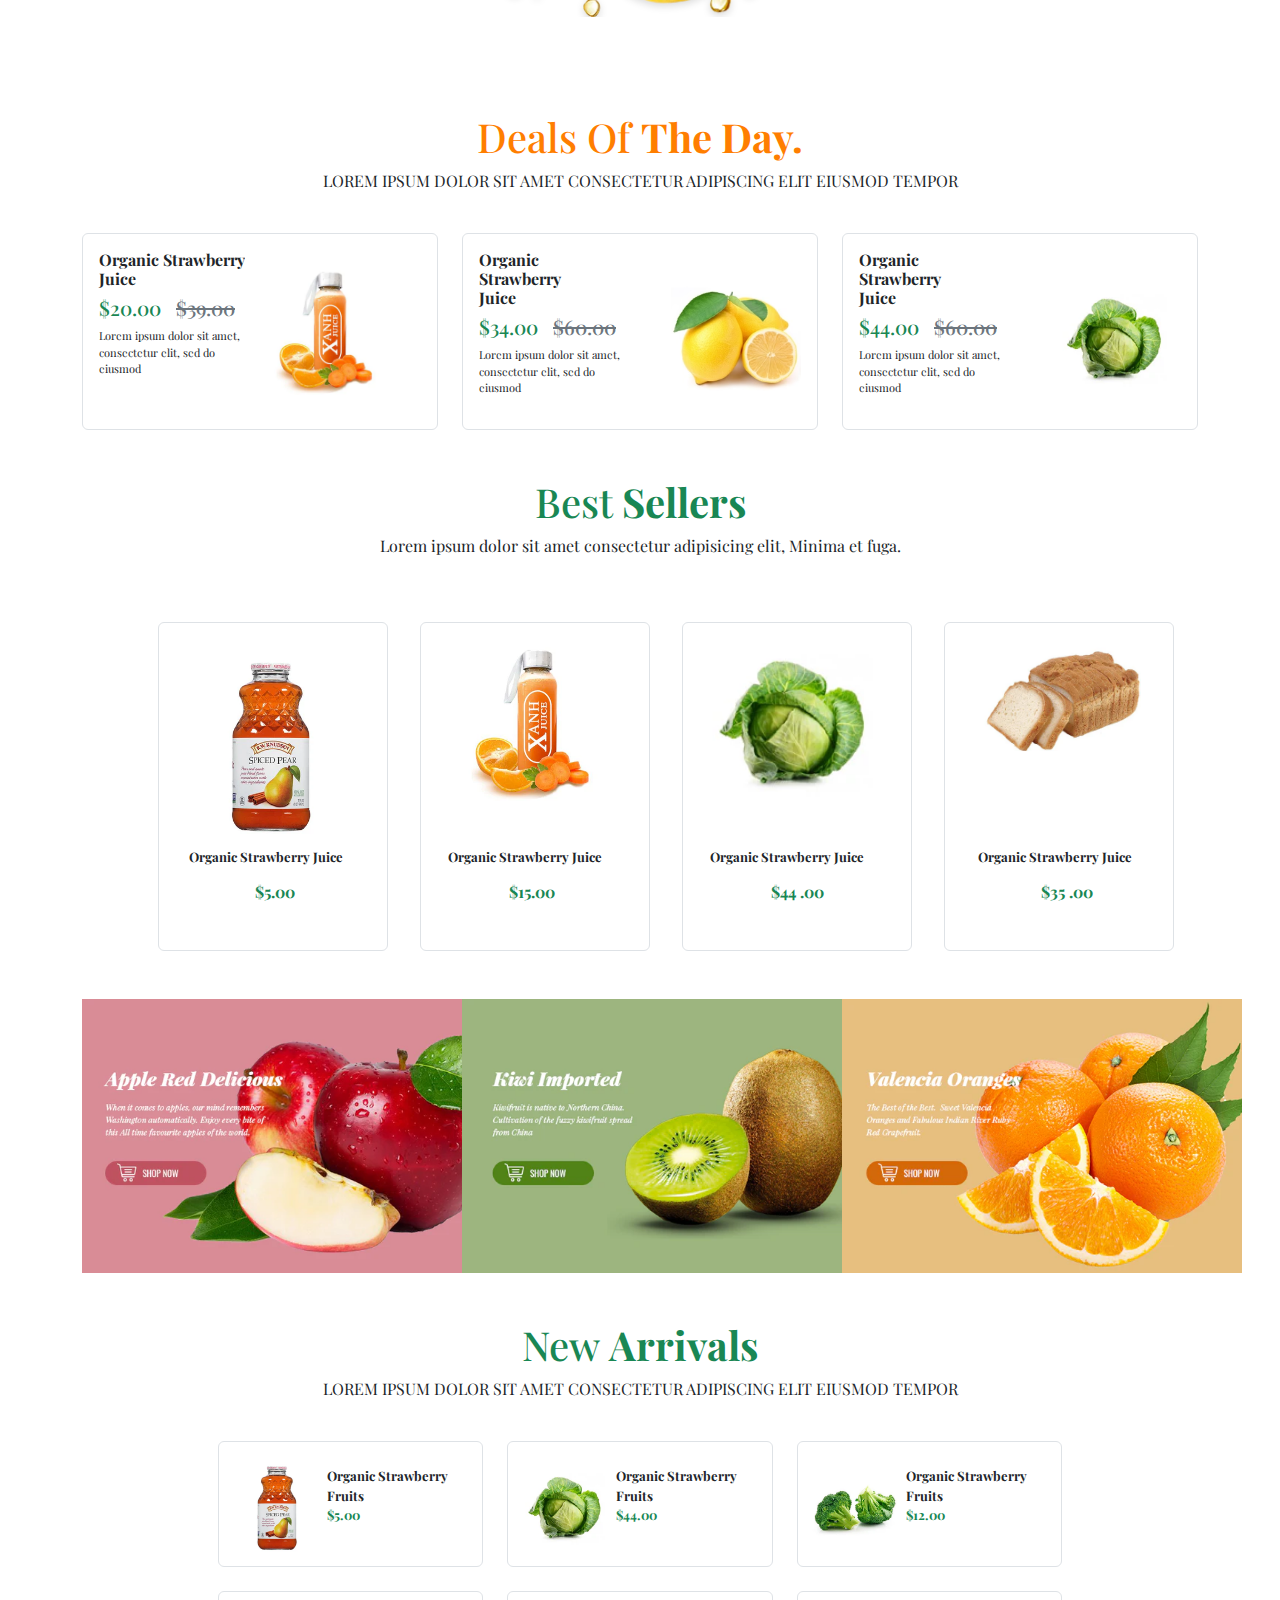
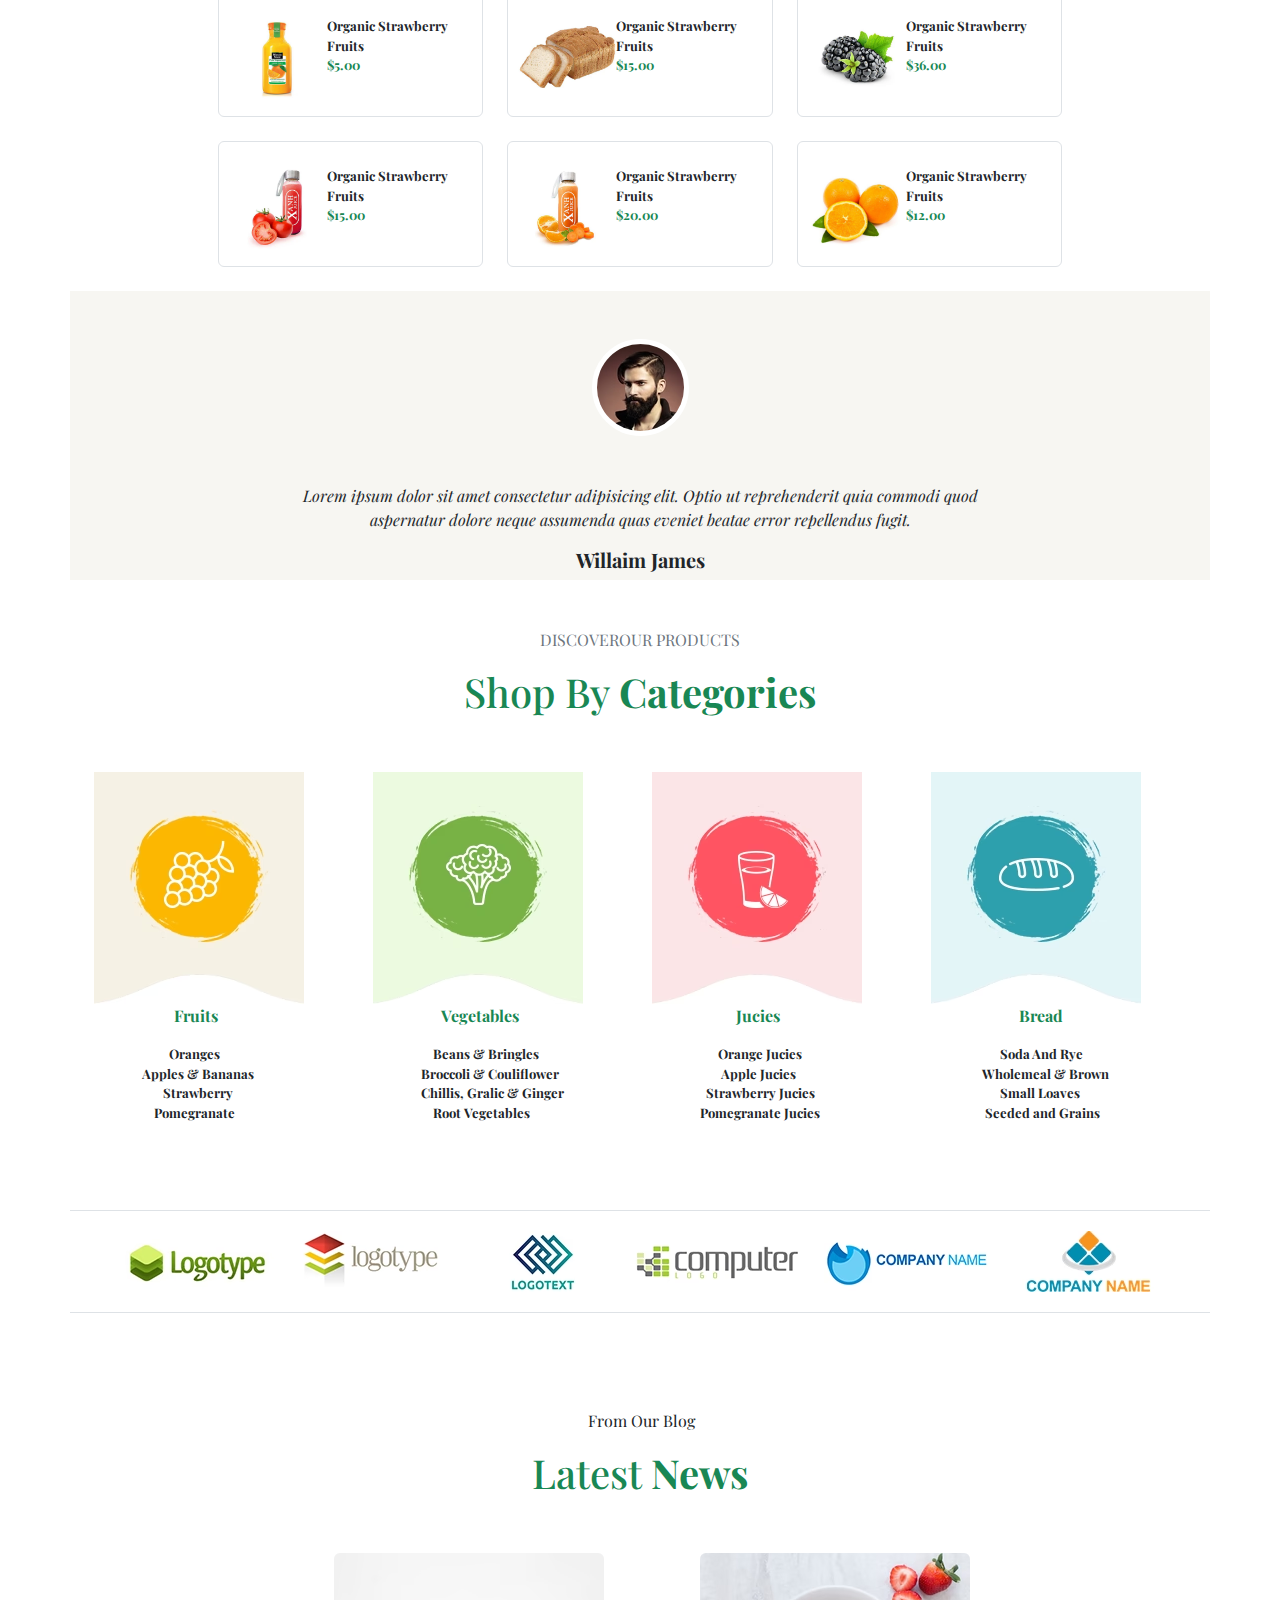
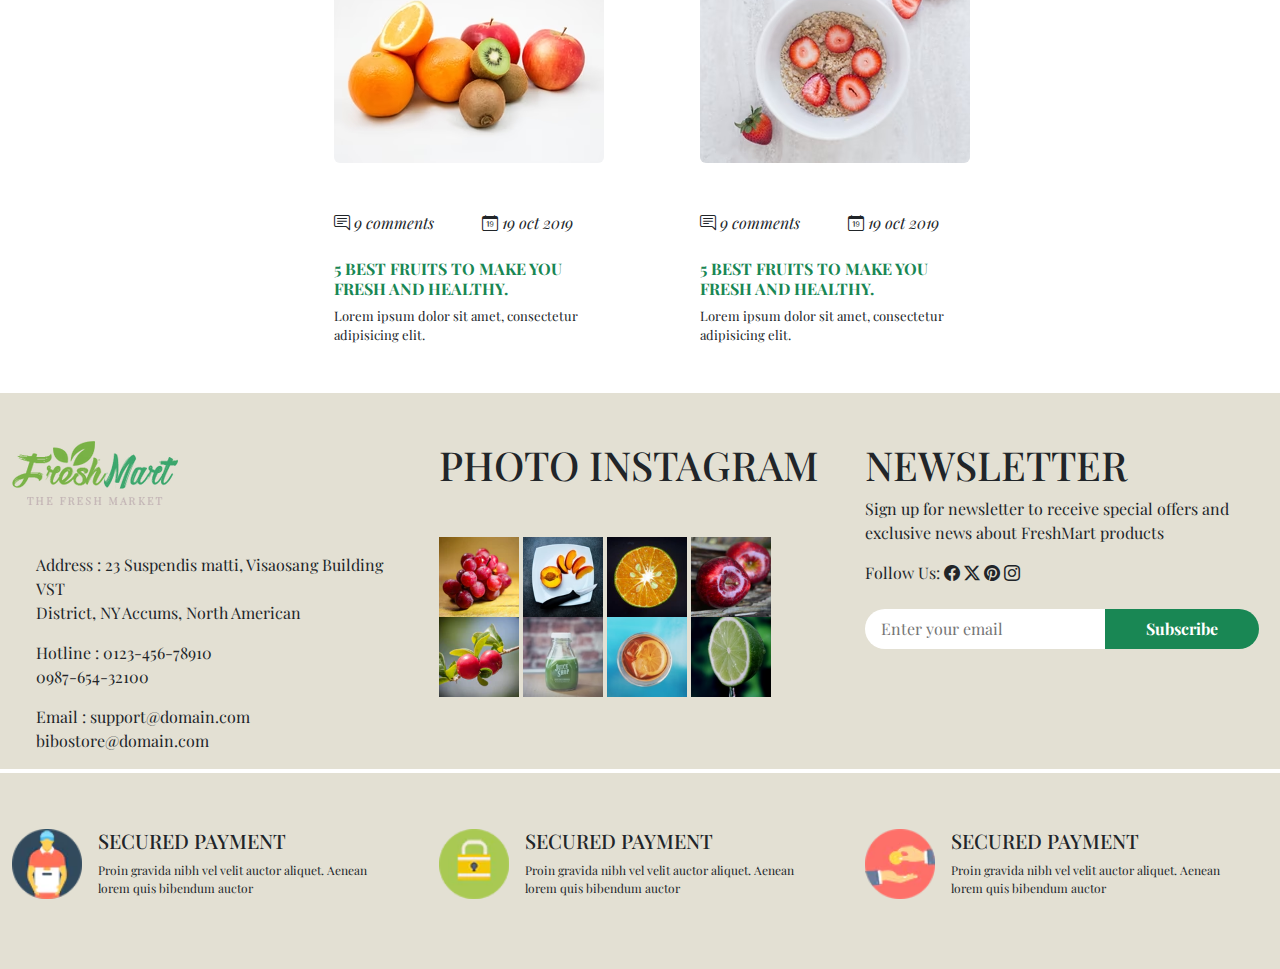
==== commit 6ab43dd8: "home" ====
--- a/index.html
+++ b/index.html
@@ -10,7 +10,7 @@
     <script src="https://cdn.jsdelivr.net/npm/bootstrap@5.3.3/dist/js/bootstrap.bundle.min.js"
         integrity="sha384-YvpcrYf0tY3lHB60NNkmXc5s9fDVZLESaAA55NDzOxhy9GkcIdslK1eN7N6jIeHz"
         crossorigin="anonymous"></script>
-    <link rel="stylesheet" href="./home.css">
+    <link rel="stylesheet" href="/index/home.css">
     <link rel="stylesheet" href="https://cdn.jsdelivr.net/npm/bootstrap-icons@1.11.3/font/bootstrap-icons.min.css">
 </head>
 
--- a/index/home.css
+++ b/index/home.css
@@ -0,0 +1,156 @@
+@import url('https://fonts.googleapis.com/css2?family=Playfair+Display:ital,wght@0,400..900;1,400..900&display=swap');
+@import url('https://fonts.googleapis.com/css2?family=Playfair+Display:ital,wght@0,400..900;1,400..900&family=Roboto:ital,wght@0,100;0,300;0,400;0,500;0,700;0,900;1,100;1,300;1,400;1,500;1,700;1,900&display=swap');
+
+* {
+    font-family: "Playfair Display", serif;
+}
+
+.uni-search img {
+    position: absolute;
+    left: 250px;
+    top: -4px;
+}
+
+.uni-search button {
+    border: none;
+    background-color: white;
+}
+
+input:focus {
+    outline: none;
+}
+
+nav {
+    background-image: url(..//imges/no-text-1_97d351ba-97e8-4fab-9db4-7261cf2e93ed_1920x.webp);
+}
+
+.intro-card img {
+    margin-left: 160px;
+}
+
+.web-intro-p {
+    background-color: #F7F6F2;
+}
+
+.deals h1 {
+    color: #FF7E00;
+}
+
+.pr-link {
+    text-decoration: none;
+}
+
+.product-p :hover {
+    scale: 1.02;
+}
+
+.product p {
+    font-size: 11px;
+}
+
+.product-card {
+    width: 230px;
+}
+
+.testimonials {
+    background-color: #F7F6F2;
+}
+
+.testimonials img {
+    border: white solid 5px;
+    border-radius: 100px;
+}
+
+li {
+    font-size: 13px;
+}
+
+.p-13 {
+    font-size: 13px;
+}
+
+.footer {
+    background-color: #E3E0D3;
+}
+
+.subs-btn button {
+    left: 240px;
+    top: -40px;
+    border-radius: 0px 60px 60px 0px;
+    font-size: 16px;
+}
+
+.subs-btn input {
+    border-radius: 60px;
+    height: 40px;
+}
+
+footer {
+    background-color: #E3E0D3;
+}
+
+footer span p {
+    font-size: 12px;
+}
+
+@media (max-width:576px) {
+
+    header input{
+        height: 30px;
+    }
+
+    .dropdown{
+        margin-left: 25px;
+    }
+
+    .story {
+        margin-left: 23px;
+    }
+
+    .intro-card {
+        margin-left: 5px;
+    }
+
+    .product {
+        margin-bottom: 10px;
+    }
+
+    .products {
+        margin-left: 15px;
+    }
+
+    .product-card {
+        margin-bottom: 10px;
+    }
+
+    .na{
+        margin-bottom: 10px;
+    }
+
+    .a-categories {
+        margin-left: 80px;
+    }
+
+    .img{
+        margin-left: 10px;
+    }
+
+    .partners img {
+        width: 55px;
+    }
+
+    .news{
+        margin-left: 25px;
+    }
+
+    .footer {
+        background-color: #E3E0D3;
+        height: 1000px;
+    }
+
+    footer {
+        background-color: #E3E0D3;
+        height: 700px;
+        padding-left: 80px;
+    }
+}